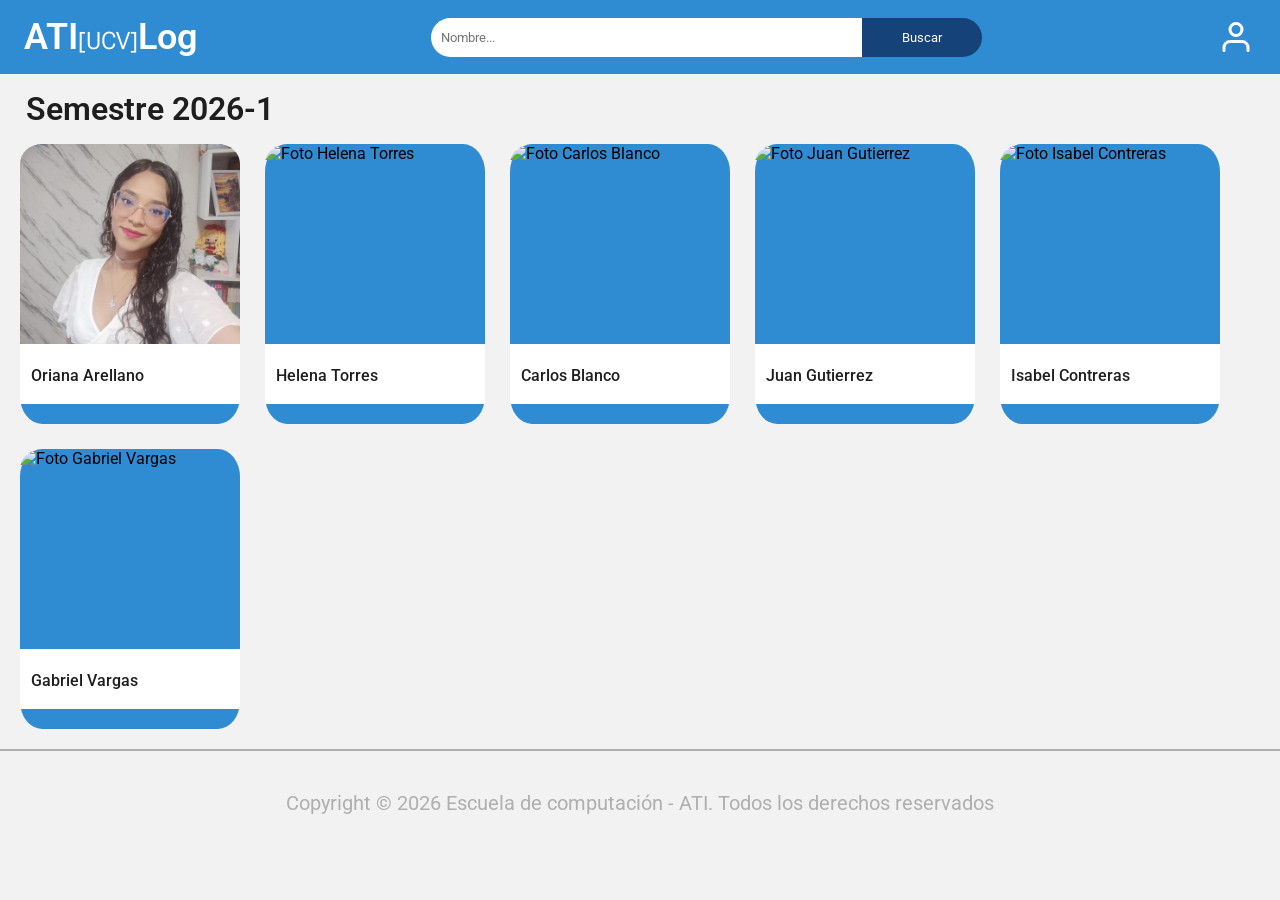
==== index.html @ 7927595a "version responsive" ====
<!DOCTYPE html>
<html lang="es">

<head>
    <meta charset="UTF-8">
    <meta name="viewport" content="width=device-width, initial-scale=1.0">
    <title>ATI[UCV]Log 2026-1</title>
    <link rel="icon" sizes="32x32" href="icon/cropped-logonuevo-32x32.png">
    <link rel="icon" sizes="192x192" href="icon/cropped-logonuevo-192x192.png">
    <link rel="stylesheet" href="css/style.css">
</head>
<body>
    <header>
        <nav>
            <h1>ATI<span>[UCV]</span>Log</h1>
            <form>
                <input placeholder="Nombre...">
                <button>Buscar</button>
            </form>
            <div>
                <img src="icon/userIcon.svg" alt="Icono de Usuario" id="icono">
            </div>

            <div class="solo-movil">
                <img src="icon/menuIcon.svg" alt="Icono Móvil">
            </div>
        </nav>
    </header>
    <section>
        <h1>Semestre 2026-1</h1>
        <div class="informacion-usuario">
            <div>
                <a href="28309661/profile.html">
                    <img src="28309661/28309661Big.jpeg" alt="Foto Oriana Arellano" class="imagen-grande">
                    <img src="28309661/28309661Small.jpg" alt="Foto Oriana Arellano" class="imagen-pequeña">
                    <h3>Oriana Arellano</h3>
                </a>
                
            </div>
            <div>
                <img src="Dummies/Dummy1.png" alt="Foto Helena Torres">
                <h3>Helena Torres</h3>
            </div>
            <div>
                <img src="Dummies/Dummy2.png" alt="Foto Carlos Blanco">
                <h3>Carlos Blanco</h3>
            </div>
            <div>
                <img src="Dummies/Dummy3.png" alt="Foto Juan Gutierrez">
                <h3>Juan Gutierrez</h3>
            </div>
            <div>
                <img src="Dummies/Dummy4.png" alt="Foto Isabel Contreras">
                <h3>Isabel Contreras</h3>
            </div>

            <div>
                <img src="Dummies/Dummy5.png" alt="Foto Gabriel Vargas">
                <h3>Gabriel Vargas</h3>
            </div>

        </div>
    </section>
    <footer>
        <p>Copyright © 2026 Escuela de computación - ATI. Todos los derechos reservados</p>
    </footer>
</body>
</html>
---- css/style.css ----
@import url("_theme.css");

* {
    font-family: var(--primary-font);
    margin: 0;
    padding: 0;
    list-style: none;
    text-decoration: none;
    font-weight: normal;
    box-sizing: border-box;
}

body {
    background-color: var(--grey-50);
    display: flex;
    flex-direction: column;
    min-height: 100vh;
}

nav:first-child {
    font-size: 1.5rem;
    color: var(--white);
}

nav:first-child h1 {
    font-weight: 600;
}

nav:first-child h1 span {
    font-size: 1.5rem;
    font-family: var(--flex-font);
    font-weight: normal;
}

section h1 {
    color: var(--grey-800);
    font-size: 2rem;
    font-weight: 400;
    margin: 1rem;
}

nav {
    background-color: var(--main-color);
    display: flex;
    justify-content: space-between;
    align-items: center;
    padding: 1rem 1.5rem;
}

nav form {
    display: flex;
    justify-content: center;
    width: 50%;
}

input {
    width: 70%;
    border-radius: 20px 0px 0px 20px;
    border-right: none;
    padding: 12px 40px;
    padding-left: 10px;
    border: none;
}

button {
    background-color: var(--accent-color);
    border-radius: 0px 20px 20px 0px;
    border-left: none;
    padding: 12px 40px;
    color: var(--white);
    border: none;
}

nav+div {
    height: 50px;
    width: 50px;
    background-color: var(--accent-color);
    border-radius: 50px;
    padding: 5px;
}

#icono {
    display: flex;
    width: 40px;
    height: 40px;
    padding: 5px;
}

section div div img {
    height: 200px;
    width: 220px;
    object-fit: cover;
    border-bottom: none;
    display: flex;
    border-radius: 10% 10% 0 0;
}

section div div h3 {
    width: 100%;
    height: 60px;
    background-color: var(--white);
    font-size: 1rem;
    padding: 10% 0 5% 5%;
    color: var(--grey-950);
    font-weight: 500;
}

section h1 {
    color: var(--grey-950);
    font-weight: 600;
    margin-left: 2%;
}

.informacion-usuario {
    display: flex;
    flex-wrap: wrap;
    gap: 25px;
    padding: 0px 20px 20px 20px;
    justify-items: center;
}

.informacion-usuario div {
    background-color: var(--main-color);
    display: flex;
    flex-direction: column;
    align-items: center;
    padding-bottom: 20px;
    border-radius: 10% 10% 10% 10%;
    transition: transform 1s;
}

footer p {
    color: var(--grey-200);
    text-align: center;
    border-top: 2px solid var(--grey-200);
    padding: 40px;
    margin-top: auto;
}

header nav a h1 {
    color: var(--white);
}

p {
    font-size: 1.25rem;
    margin: 0;
    padding: 5px 0;
}

section[class] div:first-child {
    background-color: var(--main-color);
    padding: 0 8px 0 0;
}

section[class] div:first-child img {
    width: 100%;
    height: 100%;
    border-bottom-right-radius: 80px;
    max-width: 400px;
}

.margen {
    display: flex;
    padding: 40px;
    width: 70%;
    flex-direction: column;
    gap: 20px;
}

section[class] h1 {
    color: var(--main-color);
    font-size: 3rem;
    margin: 0;
}

section[class] a {
    color: var(--main-color);
    font-size: 1.25rem;
}

.letra-cursiva {
    font-family: var(--flex-font);
    font-style: italic;
    font-size: 1.25rem;
}

a:hover {
    color: var(--accent-color);
}

#lista {
    display: flex;
    flex-direction: column;
    gap: 10px;
    font-size: 1.25rem;
}

.item-perfil {
    display: grid;
    grid-template-columns: 350px 1fr;
    align-items: start;
}

.negrita {
    font-weight: bold;
}


.main-color {
    color: var(--main-color);
}

.ficha-usuario {
    display: flex;
    box-shadow: 10px 10px 20px var(--grey-200);
    width: 100%;
    background-color: var(--white);
}

.informacion-usuario div:hover {
    transform: scale(1.10) rotate(3deg);
}

.informacion-usuario div:hover {
    background-color: var(--accent-color);
}

.solo-movil {
    display: none;
    height: 40px;
    width: 40px;
    margin-right: 10px;
}

.solo-movil img {
    width: 40px;
    height: 40px;
    padding: 10px;
}

.imagen-pequeña {
    display: none;
}

.imagen-grande {
    display: block;
}

@media (min-width: 320px) and (max-width: 480px) {
    .ficha-usuario {
        flex-direction: column;
    }

    .imagen-pequeña {
        display: block;
    }

    .imagen-grande {
        display: none;
    }

    nav form {
        display: none;
    }

    nav div {
        display: none;
    }

    #icono {
        display: none;
    }

    .solo-movil {
        display: block;
    }

    nav:first-child h1 {
        font-size: 1.5rem;
    }

    nav:first-child h1 span {
        font-size: 0.75rem;
    }

    nav {
        padding: 0.25rem 1rem;
    }

    section[class] h1 {
        font-size: 1.5rem;
        font-weight: 900;
    }

    .margen {
        padding: 20px 30px;
        width: 100%;
        gap: 10px;
    }

    .letra-cursiva {
        font-size: 0.75rem;
        margin-right: 40px;
    }

    #lista {
        gap: 10px;
        font-size: 0.75rem;
    }

    .item-perfil {
        grid-template-columns: 1fr 1fr;
    }

    p {
        font-size: 0.65rem;
        margin-right: 40px;
    }

    section[class] a {
        font-size: 0.65rem;
    }

    footer p {
        font-size: 0.40rem;
        padding: 25px 10px;
        margin-top: 20px;
    }

    section h1 {
        font-size: 1.5rem;
        margin-left: 20px;
    }


    .informacion-usuario {
        justify-content: center;
    }

}

@media (min-width: 481px) and (max-width: 768px) {
    /*NO APLICA*/
}

@media (min-width: 769px) and (max-width: 1024px) {
    /*NO APLICA*/
}

@media (min-width: 1025px) and (max-width: 1200px) {
    /*NO APLICA*/
}
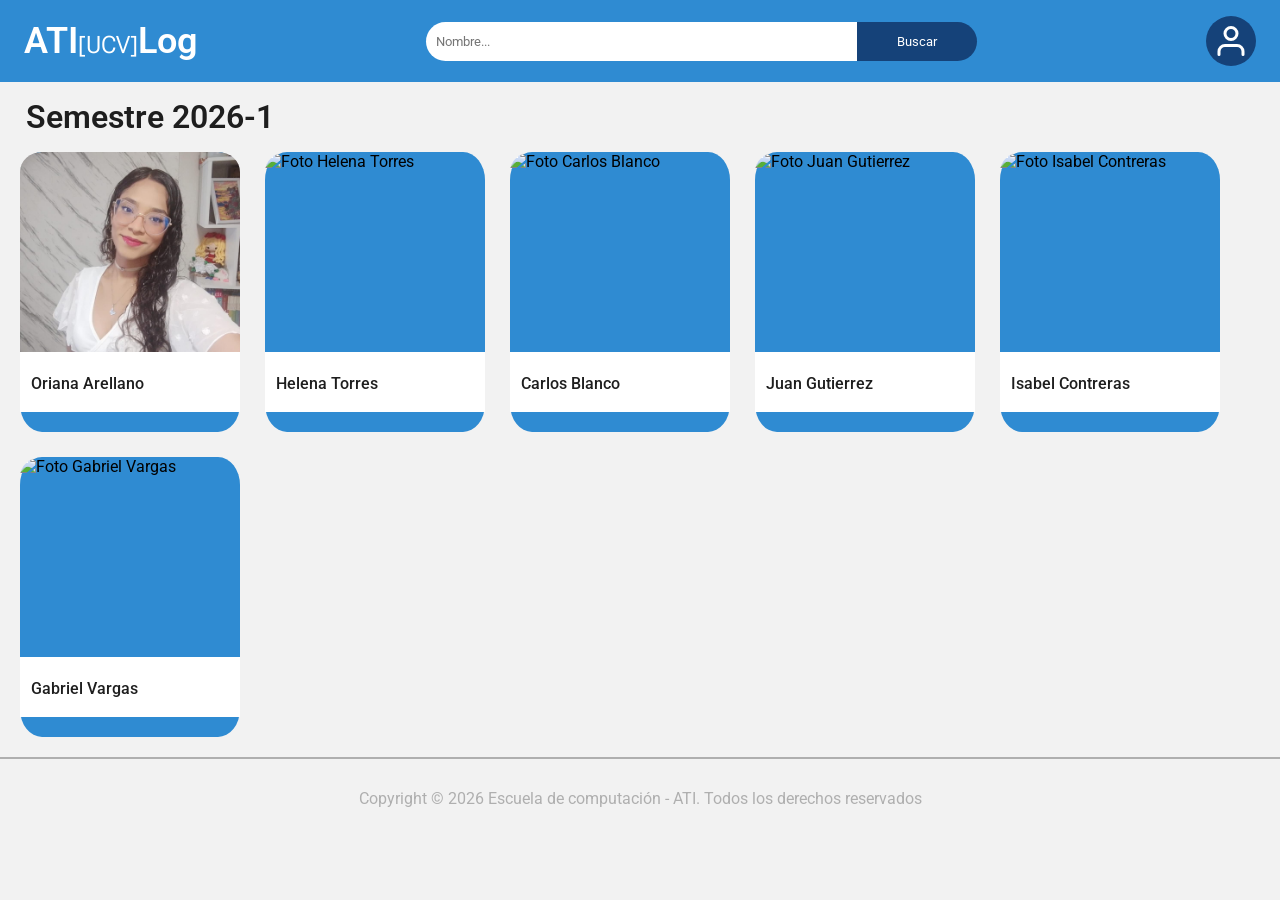
==== commit 1b331b59: "Corecciones 3" ====
--- a/index.html
+++ b/index.html
@@ -17,7 +17,7 @@
                 <input placeholder="Nombre...">
                 <button>Buscar</button>
             </form>
-            <div>
+            <div class="icono-fondo">
                 <img src="icon/userIcon.svg" alt="Icono de Usuario" id="icono">
             </div>
 
--- a/css/style.css
+++ b/css/style.css
@@ -71,7 +71,7 @@
     border: none;
 }
 
-nav+div {
+.icono-fondo {
     height: 50px;
     width: 50px;
     background-color: var(--accent-color);
@@ -130,10 +130,11 @@
 }
 
 footer p {
+    font-size: clamp(0.75rem, 2vw, 1rem);
     color: var(--grey-200);
     text-align: center;
     border-top: 2px solid var(--grey-200);
-    padding: 40px;
+    padding: 30px;
     margin-top: auto;
 }
 
@@ -157,6 +158,8 @@
     height: 100%;
     border-bottom-right-radius: 80px;
     max-width: 400px;
+    aspect-ratio: 1/1;
+    object-fit: cover;
 }
 
 .margen {
@@ -165,6 +168,10 @@
     width: 70%;
     flex-direction: column;
     gap: 20px;
+}
+
+section[class] {
+     margin: 0 0 auto 0;
 }
 
 section[class] h1 {
@@ -267,10 +274,6 @@
         display: none;
     }
 
-    #icono {
-        display: none;
-    }
-
     .solo-movil {
         display: block;
     }
@@ -300,7 +303,7 @@
 
     .letra-cursiva {
         font-size: 0.75rem;
-        margin-right: 40px;
+        margin-right: 5px;
     }
 
     #lista {
@@ -313,16 +316,14 @@
     }
 
     p {
-        font-size: 0.65rem;
-        margin-right: 40px;
+        font-size: 0.75rem;
     }
 
     section[class] a {
-        font-size: 0.65rem;
+        font-size: 0.75rem;
     }
 
     footer p {
-        font-size: 0.40rem;
         padding: 25px 10px;
         margin-top: 20px;
     }
@@ -337,16 +338,18 @@
         justify-content: center;
     }
 
+    section[class] div:first-child{
+        padding: 0 0 8px 0;
+    }
+
 }
 
 @media (min-width: 481px) and (max-width: 768px) {
-    /*NO APLICA*/
-}
-
-@media (min-width: 769px) and (max-width: 1024px) {
-    /*NO APLICA*/
-}
-
-@media (min-width: 1025px) and (max-width: 1200px) {
-    /*NO APLICA*/
+    .imagen-pequeña {
+        display: block;
+    }
+
+    .imagen-grande {
+        display: none;
+    }
 }
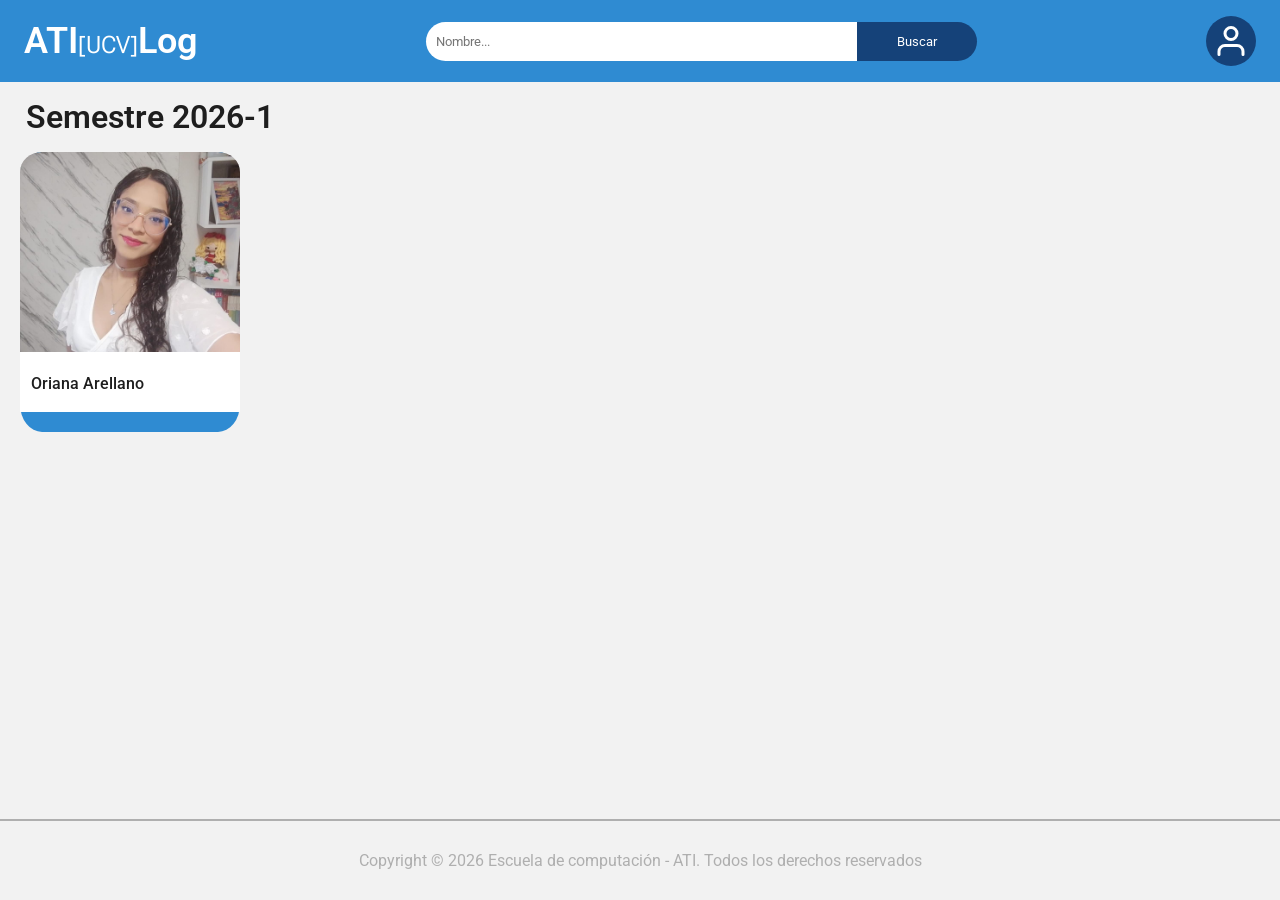
==== commit 13545128: "sin dummies" ====
--- a/index.html
+++ b/index.html
@@ -37,27 +37,6 @@
                 </a>
                 
             </div>
-            <div>
-                <img src="Dummies/Dummy1.png" alt="Foto Helena Torres">
-                <h3>Helena Torres</h3>
-            </div>
-            <div>
-                <img src="Dummies/Dummy2.png" alt="Foto Carlos Blanco">
-                <h3>Carlos Blanco</h3>
-            </div>
-            <div>
-                <img src="Dummies/Dummy3.png" alt="Foto Juan Gutierrez">
-                <h3>Juan Gutierrez</h3>
-            </div>
-            <div>
-                <img src="Dummies/Dummy4.png" alt="Foto Isabel Contreras">
-                <h3>Isabel Contreras</h3>
-            </div>
-
-            <div>
-                <img src="Dummies/Dummy5.png" alt="Foto Gabriel Vargas">
-                <h3>Gabriel Vargas</h3>
-            </div>
 
         </div>
     </section>
--- a/css/style.css
+++ b/css/style.css
@@ -129,6 +129,11 @@
     transition: transform 1s;
 }
 
+footer {
+    margin-top: auto;
+    width: 100%;
+}
+
 footer p {
     font-size: clamp(0.75rem, 2vw, 1rem);
     color: var(--grey-200);
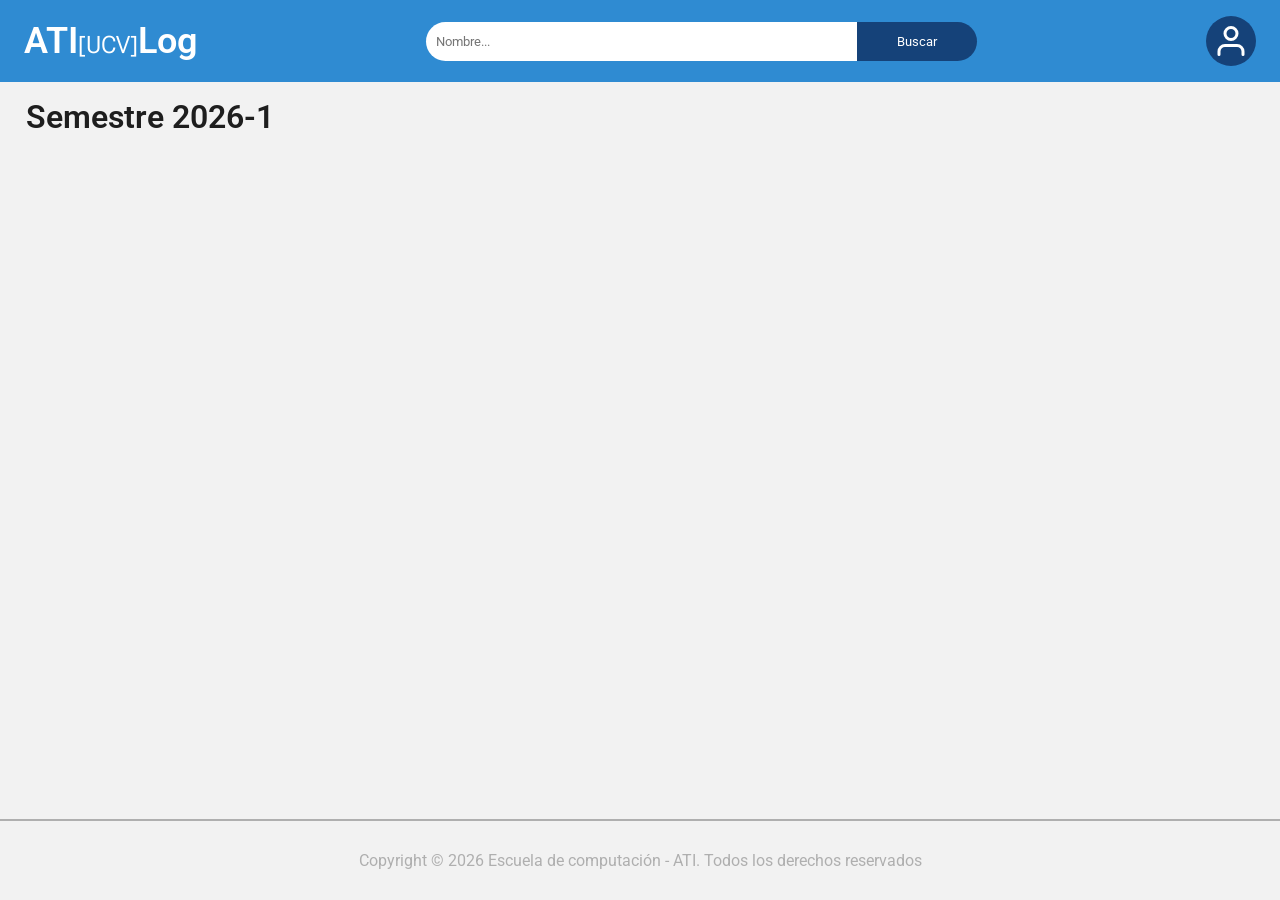
==== commit 6c4052f5: "configuración desde javascript" ====
--- a/index.html
+++ b/index.html
@@ -8,14 +8,16 @@
     <link rel="icon" sizes="32x32" href="icon/cropped-logonuevo-32x32.png">
     <link rel="icon" sizes="192x192" href="icon/cropped-logonuevo-192x192.png">
     <link rel="stylesheet" href="css/style.css">
+    <script src="conf/configES.json"></script>
+    <script src="js/index.js" defer></script>
 </head>
 <body>
     <header>
         <nav>
-            <h1>ATI<span>[UCV]</span>Log</h1>
+            <h1 id="logo"><span></span></h1>
             <form>
-                <input placeholder="Nombre...">
-                <button>Buscar</button>
+                <input id="nombre">
+                <button id="btn-buscar"></button>
             </form>
             <div class="icono-fondo">
                 <img src="icon/userIcon.svg" alt="Icono de Usuario" id="icono">
@@ -27,21 +29,21 @@
         </nav>
     </header>
     <section>
-        <h1>Semestre 2026-1</h1>
+        <h1 id="semestre"></h1>
         <div class="informacion-usuario">
             <div>
-                <a href="28309661/profile.html">
+               <!-- <a href="profile.html">
                     <img src="28309661/28309661Big.jpeg" alt="Foto Oriana Arellano" class="imagen-grande">
                     <img src="28309661/28309661Small.jpg" alt="Foto Oriana Arellano" class="imagen-pequeña">
                     <h3>Oriana Arellano</h3>
                 </a>
-                
+            -->
             </div>
 
         </div>
     </section>
     <footer>
-        <p>Copyright © 2026 Escuela de computación - ATI. Todos los derechos reservados</p>
+        <p id="footer"></p>
     </footer>
 </body>
 </html>
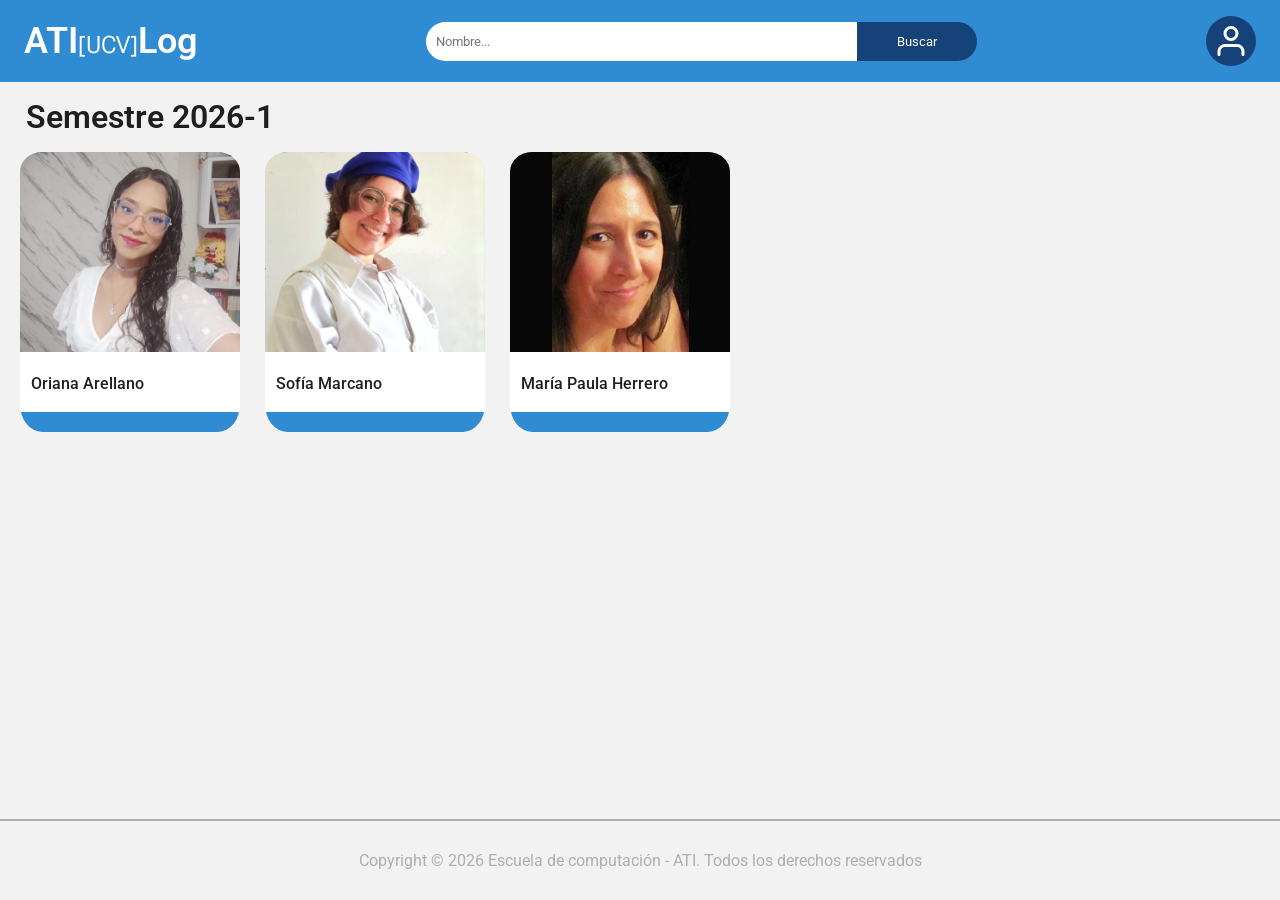
==== commit 43c59310: "listado de perfiles dinámico usando javascript" ====
--- a/index.html
+++ b/index.html
@@ -9,6 +9,7 @@
     <link rel="icon" sizes="192x192" href="icon/cropped-logonuevo-192x192.png">
     <link rel="stylesheet" href="css/style.css">
     <script src="conf/configES.json"></script>
+    <script src="data/index.json"></script>
     <script src="js/index.js" defer></script>
 </head>
 <body>
@@ -31,15 +32,6 @@
     <section>
         <h1 id="semestre"></h1>
         <div class="informacion-usuario">
-            <div>
-               <!-- <a href="profile.html">
-                    <img src="28309661/28309661Big.jpeg" alt="Foto Oriana Arellano" class="imagen-grande">
-                    <img src="28309661/28309661Small.jpg" alt="Foto Oriana Arellano" class="imagen-pequeña">
-                    <h3>Oriana Arellano</h3>
-                </a>
-            -->
-            </div>
-
         </div>
     </section>
     <footer>
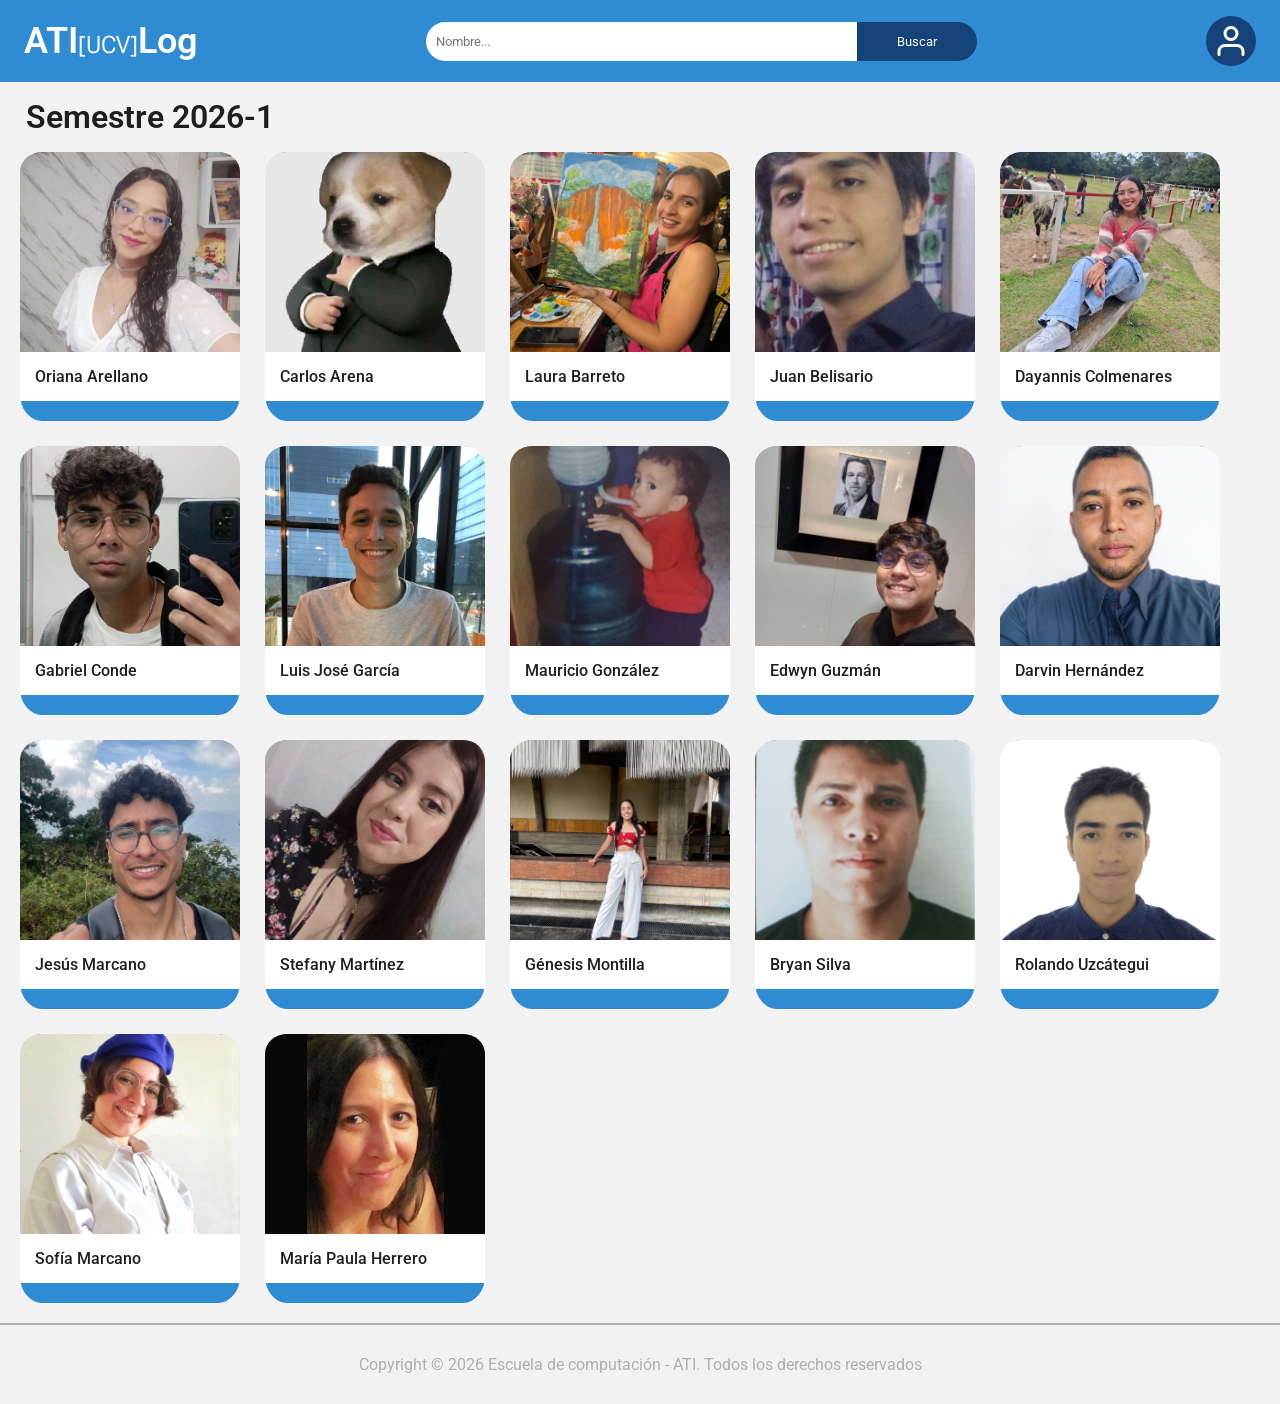
==== commit 6f83e203: "Python y AJAX" ====
--- a/index.html
+++ b/index.html
@@ -8,20 +8,23 @@
     <link rel="icon" sizes="32x32" href="icon/cropped-logonuevo-32x32.png">
     <link rel="icon" sizes="192x192" href="icon/cropped-logonuevo-192x192.png">
     <link rel="stylesheet" href="css/style.css">
-    <script src="conf/configES.json"></script>
     <script src="data/index.json"></script>
     <script src="js/index.js" defer></script>
 </head>
 <body>
     <header>
         <nav>
-            <h1 id="logo"><span></span></h1>
+            <h1 id="logo" onclick="volverAlListado()" style="cursor: pointer;" title="Volver al inicio"><span></span></h1>
             <form>
                 <input id="nombre">
                 <button id="btn-buscar"></button>
             </form>
-            <div class="icono-fondo">
-                <img src="icon/userIcon.svg" alt="Icono de Usuario" id="icono">
+            <div class="contenedor-perfil">
+                <span id="texto-perfil"></span>
+                
+                <div class="icono-fondo">
+                    <img src="icon/userIcon.svg" alt="Icono de Usuario" id="icono">
+                </div>
             </div>
 
             <div class="solo-movil">
@@ -29,12 +32,36 @@
             </div>
         </nav>
     </header>
+    
     <section>
         <h1 id="semestre"></h1>
+        
         <div class="informacion-usuario">
         </div>
-    </section>
-    <footer>
+        
+        <div id="seccion-perfil" style="display: none;">
+
+            <section class="ficha-usuario">
+                <div>
+                    <img id="foto-grande" src="" alt="" class="imagen-grande">
+                    <img id="foto-pequena" src="" alt="" class="imagen-pequeña">
+                </div>
+                <div class="margen">
+                    <h1 id="nombre-perfil"></h1>
+                    <p id="descripcion-perfil" class="letra-cursiva"></p>
+                    <ul id="lista">
+                        <li class="item-perfil"><span id="etiq-color"></span> <span id="val-color"></span></li>
+                        <li class="item-perfil"><span id="etiq-libro"></span> <span id="val-libro"></span></li>
+                        <li class="item-perfil"><span id="etiq-musica"></span> <span id="val-musica"></span></li>
+                        <li class="item-perfil"><span id="etiq-juego"></span> <span id="val-juego"></span></li>
+                        <li class="item-perfil"><span id="etiq-lenguaje" class="negrita"></span> <span id="val-lenguaje" class="negrita"></span></li>
+                    </ul>
+                    <p id="etiq-email"></p>
+                </div>
+            </section>
+            
+        </div>
+    </section> <footer>
         <p id="footer"></p>
     </footer>
 </body>
--- a/css/style.css
+++ b/css/style.css
@@ -26,7 +26,7 @@
     font-weight: 600;
 }
 
-nav:first-child h1 span {
+#logo span {
     font-size: 1.5rem;
     font-family: var(--flex-font);
     font-weight: normal;
@@ -86,7 +86,7 @@
     padding: 5px;
 }
 
-section div div img {
+.informacion-usuario img {
     height: 200px;
     width: 220px;
     object-fit: cover;
@@ -95,12 +95,12 @@
     border-radius: 10% 10% 0 0;
 }
 
-section div div h3 {
+.informacion-usuario h3 {
     width: 100%;
-    height: 60px;
+    height: auto;
     background-color: var(--white);
     font-size: 1rem;
-    padding: 10% 0 5% 5%;
+    padding: 15px 0px 15px 15px;
     color: var(--grey-950);
     font-weight: 500;
 }
@@ -227,6 +227,8 @@
     box-shadow: 10px 10px 20px var(--grey-200);
     width: 100%;
     background-color: var(--white);
+    will-change: transform, opacity;
+    transform: translateZ(0);
 }
 
 .informacion-usuario div:hover {
@@ -251,11 +253,29 @@
 }
 
 .imagen-pequeña {
-    display: none;
+    display: none !important;
 }
 
 .imagen-grande {
     display: block;
+}
+
+.mensaje-vacio {
+    text-align: center;
+    margin: 50px auto;
+    font-size: 1.25rem;
+    color: var(--accent-color);
+    font-weight: 450;
+}
+
+.mensaje-vacio strong {
+    font-weight: bold;
+    color: var(--accent-color);
+}
+
+.contenedor-perfil {
+    display: flex;
+    align-items: center;
 }
 
 @media (min-width: 320px) and (max-width: 480px) {
@@ -263,12 +283,12 @@
         flex-direction: column;
     }
 
+    .imagen-grande {
+        display: none !important;
+    }
+
     .imagen-pequeña {
-        display: block;
-    }
-
-    .imagen-grande {
-        display: none;
+        display: block !important;
     }
 
     nav form {
@@ -346,7 +366,6 @@
     section[class] div:first-child{
         padding: 0 0 8px 0;
     }
-
 }
 
 @media (min-width: 481px) and (max-width: 768px) {
@@ -357,4 +376,62 @@
     .imagen-grande {
         display: none;
     }
+
+    #texto-perfil {
+        display: none;
+    }
+}
+
+
+@media (min-width: 320px) and (max-width: 480px) {
+    nav {
+        flex-wrap: wrap; 
+        justify-content: space-between; 
+        align-items: center;
+    }
+
+    nav a { order: 1; } 
+    .solo-movil { order: 2; } 
+    
+    nav form {
+        order: 3;
+        display: none; 
+        width: 100%; 
+        border-top: 1px solid var(--grey-50); 
+        border-bottom: 1px solid var(--grey-50); 
+        padding-top: 15px;
+        padding-bottom: 15px;
+        margin-top: 15px;
+    }
+
+    nav .contenedor-perfil {
+        order: 4;
+        display: none;
+        width: 100%;
+        margin-top: 5px;
+        padding: 5px;
+        justify-content: flex-end; 
+    }
+
+    #texto-perfil {
+        color: var(--white);
+        margin-right: 15px;
+        font-size: 1.1rem;
+    }
+
+    nav.menu-abierto form, 
+    nav.menu-abierto .contenedor-perfil {
+        display: flex;
+    }
+
+    nav.menu-abierto form,
+    nav.menu-abierto .icono-fondo {
+        display: flex; 
+    }
+}
+
+@media (min-width: 769px) {
+    #texto-perfil {
+        display: none;
+    }
 }
